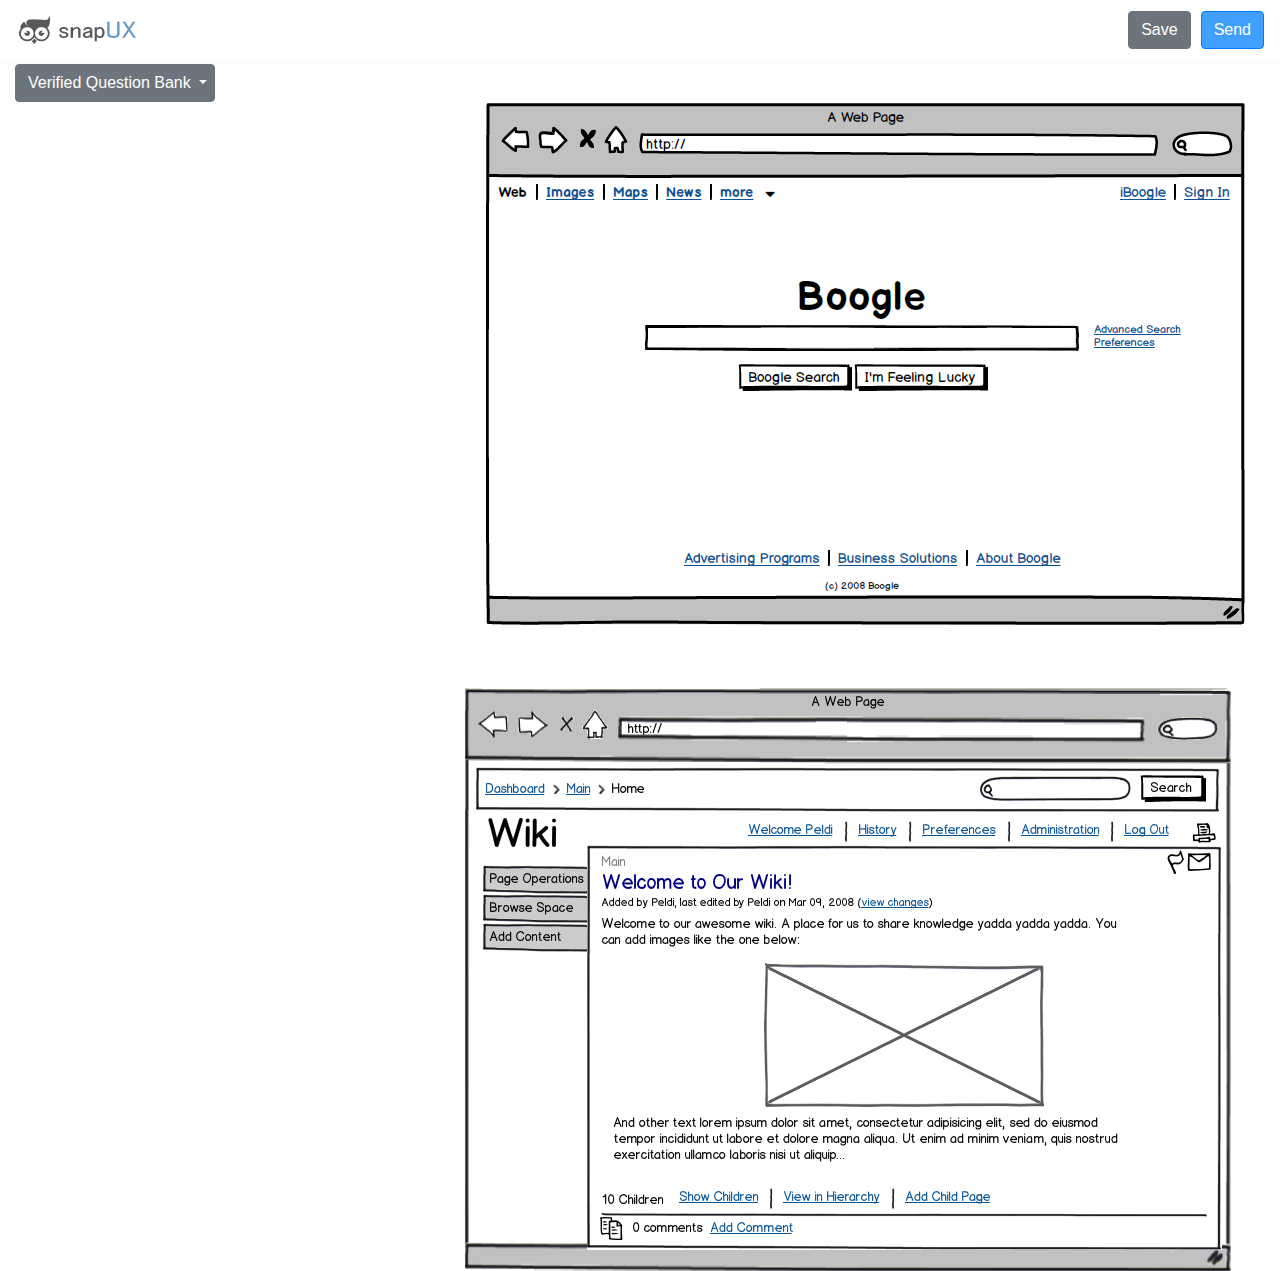
==== create.html @ 8a7753b9 "use relative links" ====
<!doctype html>
<html lang="en">
    <head>
        <meta charset="utf-8">
        <meta name="viewport" content="width=device-width, initial-scale=1">
        <title>SnapUX - Create</title>
        <link rel="stylesheet" href="https://cdnjs.cloudflare.com/ajax/libs/jqueryui/1.12.1/jquery-ui.css">
        <link rel="stylesheet" href="/resources/demos/style.css">
        <style>
            #draggable, #draggable1, #draggable2, #draggable3, #draggable4, #draggable5 { width: 350px; height: 100px; padding: 0.5em; }
        </style>

        <link rel="stylesheet" href="https://maxcdn.bootstrapcdn.com/bootstrap/4.0.0/css/bootstrap.min.css" integrity="sha384-Gn5384xqQ1aoWXA+058RXPxPg6fy4IWvTNh0E263XmFcJlSAwiGgFAW/dAiS6JXm" crossorigin="anonymous">
        <link rel="stylesheet" href="https://use.fontawesome.com/releases/v5.3.1/css/all.css" integrity="sha384-mzrmE5qonljUremFsqc01SB46JvROS7bZs3IO2EmfFsd15uHvIt+Y8vEf7N7fWAU" crossorigin="anonymous">
        <script src="https://code.jquery.com/jquery-1.12.4.js"></script>
        <script type="text/javascript">
            var jq = $.noConflict(true);
        </script>
        <script src="js/jquery-ui.js"></script>

        <script src="https://code.jquery.com/jquery-3.2.1.slim.min.js" integrity="sha384-KJ3o2DKtIkvYIK3UENzmM7KCkRr/rE9/Qpg6aAZGJwFDMVNA/GpGFF93hXpG5KkN" crossorigin="anonymous"></script>
        <script src="https://cdnjs.cloudflare.com/ajax/libs/popper.js/1.12.9/umd/popper.min.js" integrity="sha384-ApNbgh9B+Y1QKtv3Rn7W3mgPxhU9K/ScQsAP7hUibX39j7fakFPskvXusvfa0b4Q" crossorigin="anonymous"></script>
        <script src="https://maxcdn.bootstrapcdn.com/bootstrap/4.0.0/js/bootstrap.min.js" integrity="sha384-JZR6Spejh4U02d8jOt6vLEHfe/JQGiRRSQQxSfFWpi1MquVdAyjUar5+76PVCmYl" crossorigin="anonymous"></script>

        <style>
            body {
                background-color: #fdfdfd;
                min-height: 75rem;
                padding-top: 2.5rem;
            }

            .boxxe {
                display: none;
            }

            #header {
                padding-bottom: 40px;
                padding-top: 10px;
            }

            .ui-widget-content {
                border-radius: 5px;
                margin-bottom: 10px;
                border-color: #75b0ec;
                font-size: 14px;
                padding: 15px;
                width: 300px;
            }

            .ui-widget-content > p {
                margin-bottom: 0px;
            }
        </style>

        <script>
            jq( function() {
                /*
                jq( ".draggable" ).draggable({
                });

                jq('.droppable').droppable({
                    accept: ".draggable",
                    drop: function (event, ui) {
                        var droppable = jq(this);
                        var draggable = ui.draggable;
                        // Move draggable into droppable
                        draggable.clone().appendTo(droppable);
                        //draggable.css({top: '5px', left: '5px'});
                    }
                });
                */
                var counts = [0];
                jq(".draggable").draggable({
                    helper: "clone",
                    //Create counter
                    start: function() {
                        counts[0]++;
                    }
                });

                jq(".droppable").droppable({
                    drop: function(e, ui) {
                        if (ui.draggable.hasClass("draggable")) {
                            var x= $(ui.helper).clone();
                            jq(this).append(x);
                            //Pointing to the dragImg class in dropHere and add new class.
                            jq(x).addClass("item-" + counts[0]);

                            //Remove the current class (ui-draggable and dragImg)
                            //jq(".item-" + counts[0]).removeClass("droppale ui-draggable ui-draggable-dragging");

                            x.find("p").prepend(counts[0] + ". ");
                            if (x.find('img').length === 0) {
                                x.append('<i class="fas fa-edit" style="float: right"></i>');
                            }
                                
                            //make_draggable($(".item-" + counts[0]));
                            //jq(".imgSize-" + counts[0]).resizable(resizeOpts);
                        }

                    }
                });

                jq(".dropdown-item").click(function(e) {
                    jq(".dropdown-menu").text("dsfdsf");

                    var selected = $(this).data('value');
                    $(".boxxe").hide();
                    $(`#boxes-${selected}`).show();
                    $("#controls").show();
                });
            } );
        </script>
    </head>
    <body>
        <div class="" style="padding-left: 15px; padding-right: 15px">
            <!--
            <div id="header">
                <div style="float: left;">
                    <img src="img/logo-small.png"/>
                </div>
                <div style="float: right;">
                    <button type="button" class="btn btn-secondary">Save</button>
                    <button type="button" class="btn btn-primary" style="background-color: #419ffd">Send</button>
                </div>
            </div>
            -->

            <nav class="navbar navbar-expand-md fixed-top" style="background-color: white;">
                <a class="navbar-brand" href="#">
                    <img src="img/logo-small.png"/>
                </a>
                <button class="navbar-toggler" type="button" data-toggle="collapse" data-target="#navbarCollapse" aria-controls="navbarCollapse" aria-expanded="false" aria-label="Toggle navigation">
                    <span class="navbar-toggler-icon"></span>
                </button>
                <div class="collapse navbar-collapse" id="navbarCollapse">
                    <ul class="navbar-nav mr-auto">
                    </ul>
                    <form class="form-inline mt-2 mt-md-0">
                        <button type="button" class="btn btn-secondary">Save</button>
                        <a href="./survey.html" class="btn btn-primary" style="background-color: #419ffd; margin-left: 10px">Send</a>
                    </form>
                </div>
            </nav>
            <br/>
            <div style="float: left">
                <div class="dropdown" style="margin-bottom: 20px;">
                    <a class="btn btn-secondary dropdown-toggle" href="#" role="button" id="dropdownMenuLink" data-toggle="dropdown" aria-haspopup="true" aria-expanded="false" style="width: 200px">
                        Verified Question Bank
                    </a>
                    <div class="dropdown-menu" aria-labelledby="dropdownMenuLink">
                        <a class="dropdown-item" href="#" data-value="0">The Basics</a>
                        <a class="dropdown-item" href="#" data-value="1">First Impressions</a>
                        <a class="dropdown-item" href="#" data-value="2">Does it make sense?</a>
                    </div>
                </div>
                <div id="boxes-0" class="boxxe">
                    <div class="draggable ui-widget-content">
                        <p>
                        What are your initial impressions of this page?
                        </p>
                    </div>
                    <div class="draggable ui-widget-content">
                        <p>Additional Comments</p>
                    </div>
                    <div class="draggable ui-widget-content">
                        <p>
                         What do you think this page is all about?
                        </p>
                    </div>
                    <div class="draggable ui-widget-content">
                        <p>
                        What do you think would happen if you clicked this button?
                        </p>
                    </div>
                    <div class="draggable ui-widget-content">
                        <p>
                        Pretend you just clicked the button, is this what you'd expect to see?
                        </p>
                    </div>
                    <div class="draggable ui-widget-content">
                        <p>
                        Free text
                        </p>
                    </div>
                </div>
                <div id="boxes-1" class="boxxe">
                    <div class="draggable ui-widget-content">
                        <p>Drag me around</p>
                    </div>
                    <div class="draggable ui-widget-content">
                        <p>Drag me around</p>
                    </div>
                    <div class="draggable ui-widget-content">
                        <p>Drag me around</p>
                    </div>
                </div>
                <div id="boxes-2" class="boxxe">
                    <div class="draggable ui-widget-content">
                        <p>Drag me around</p>
                    </div>
                    <div class="draggable ui-widget-content">
                        <p>Drag me around</p>
                    </div>
                    <div class="draggable ui-widget-content">
                        <p>Drag me around</p>
                    </div>
                </div>
                <div id="controls" style="display: none; margin-top: 50px;">
                    <div class="draggable" style="">
                        <img src='https://i.imgur.com/8ASGUiZ.png'/>
                    </div>
                    <div class="draggable" style="">
                        <img src='https://i.imgur.com/HaxQjxo.png'/>
                    </div>
                </div>
            </div>
            <div class="droppable" style="float: right">
                <img src='img/uploads/1.png'/>
                <br/>
                <br/>
                <img src='img/uploads/2.png'/>
            </div>
        </div>

    </body>
</html>
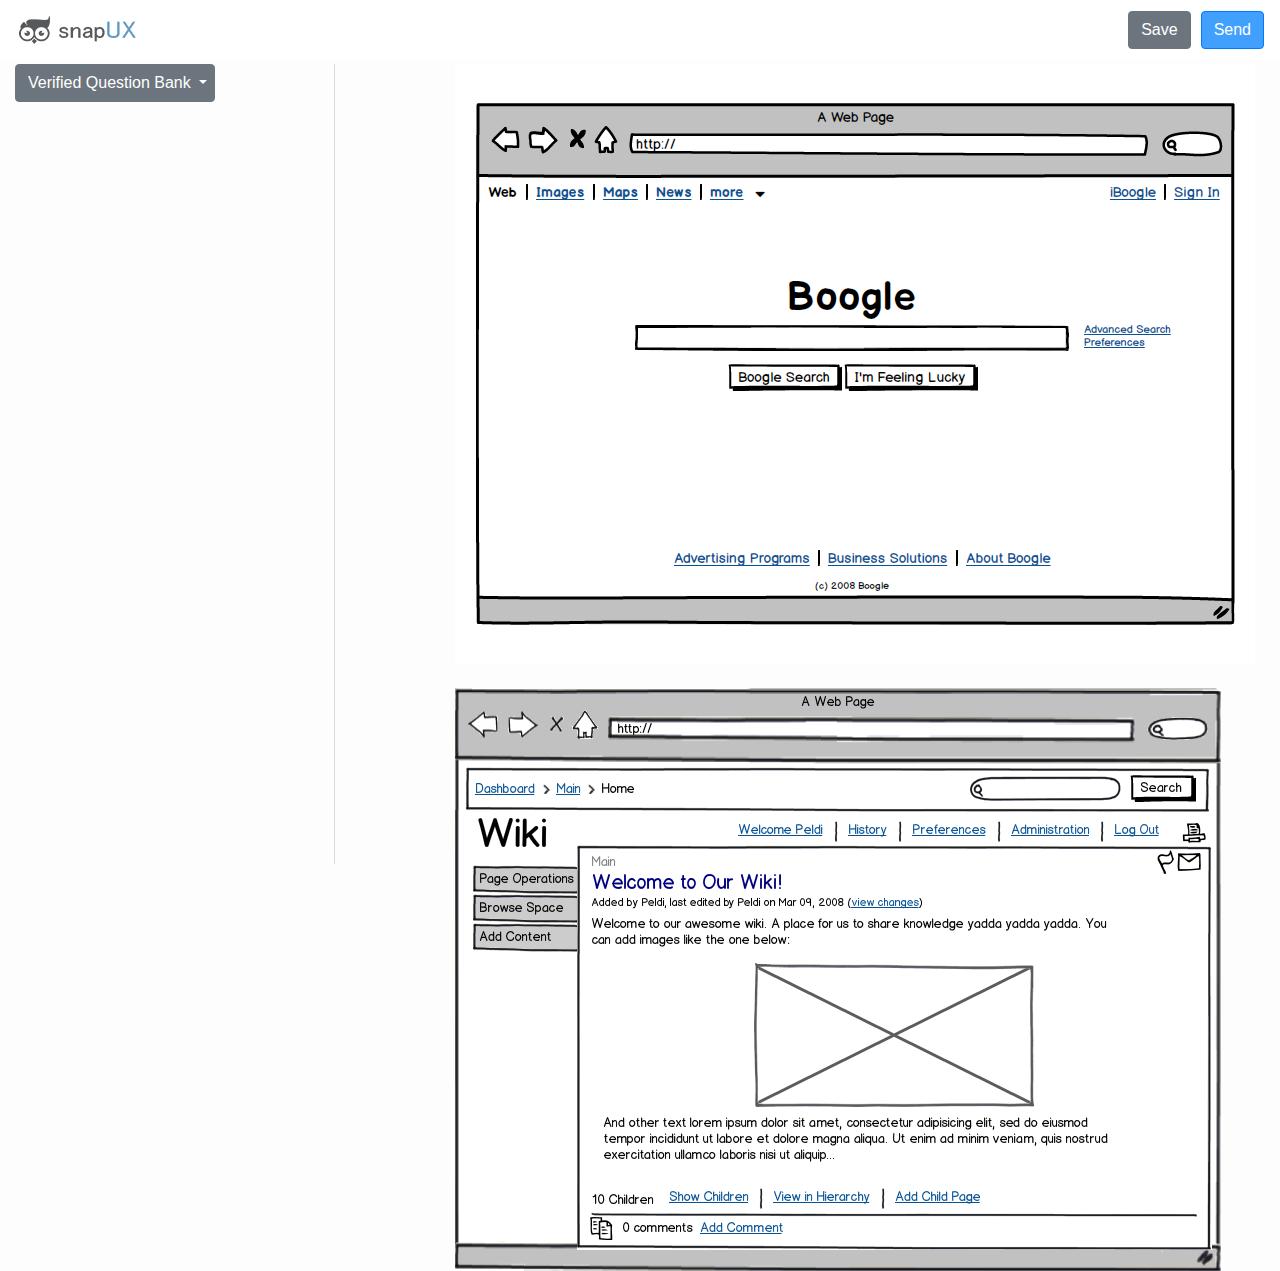
==== commit a7087c24: "style create page" ====
--- a/create.html
+++ b/create.html
@@ -143,7 +143,7 @@
                 </div>
             </nav>
             <br/>
-            <div style="float: left">
+            <div style="float: left; height: 800px; overflow: scroll; width:320px; border-right: 1px solid #dadada;">
                 <div class="dropdown" style="margin-bottom: 20px;">
                     <a class="btn btn-secondary dropdown-toggle" href="#" role="button" id="dropdownMenuLink" data-toggle="dropdown" aria-haspopup="true" aria-expanded="false" style="width: 200px">
                         Verified Question Bank
@@ -215,7 +215,7 @@
                     </div>
                 </div>
             </div>
-            <div class="droppable" style="float: right">
+            <div class="droppable" style="float: left; margin-left: 120px">
                 <img src='img/uploads/1.png'/>
                 <br/>
                 <br/>
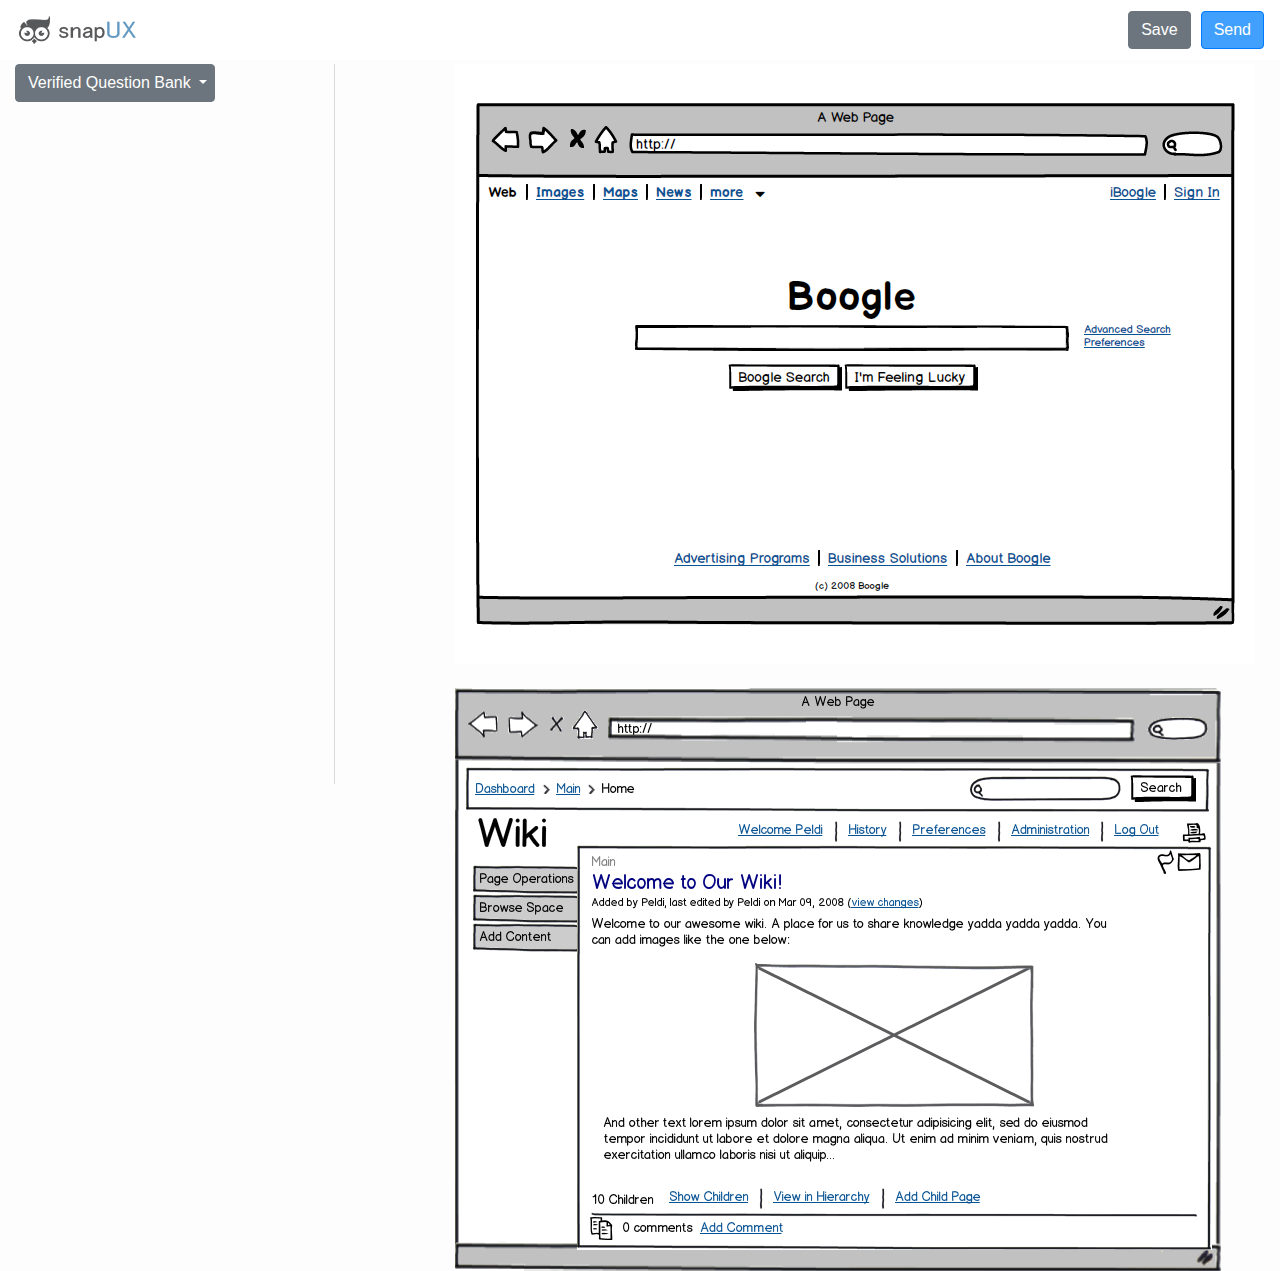
==== commit d82c07f4: "merge + resolve conflicts" ====
--- a/create.html
+++ b/create.html
@@ -143,7 +143,7 @@
                 </div>
             </nav>
             <br/>
-            <div style="float: left; height: 800px; overflow: scroll; width:320px; border-right: 1px solid #dadada;">
+            <div style="float: left; position:fixed; height: 80%; width:320px; border-right: 1px solid #dadada;">
                 <div class="dropdown" style="margin-bottom: 20px;">
                     <a class="btn btn-secondary dropdown-toggle" href="#" role="button" id="dropdownMenuLink" data-toggle="dropdown" aria-haspopup="true" aria-expanded="false" style="width: 200px">
                         Verified Question Bank
@@ -215,7 +215,7 @@
                     </div>
                 </div>
             </div>
-            <div class="droppable" style="float: left; margin-left: 120px">
+            <div class="droppable" style="float: left; margin-left: 440px">
                 <img src='img/uploads/1.png'/>
                 <br/>
                 <br/>
